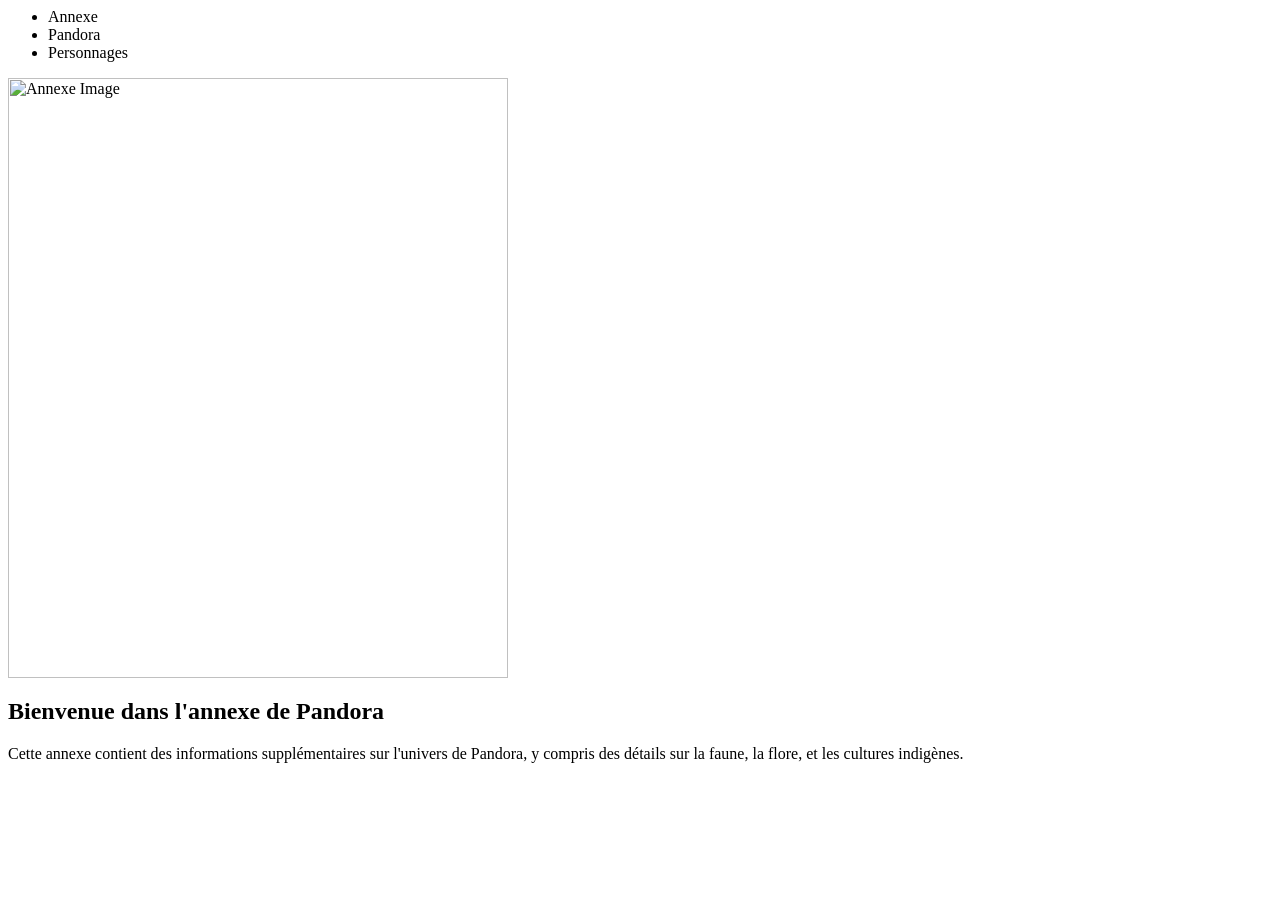
==== annexe.html @ 59275a1e "[feat/annexe.html]🚧​" ====
<html>
    <head>
        <ul>
            <li>Annexe</li>
            <li>Pandora</li>
            <li>Personnages</li>
        </ul>
        <title>Annexe</title>
        
    </head>

    <body>
        <section id = "annexe-section">
        <img src="https://i.pinimg.com/736x/cf/bc/7a/cfbc7a9435ddfc1c36f66901de4e824b.jpg" alt = "Annexe Image" width="500" height="600">
        <h1>Bienvenue dans l'annexe de Pandora</h1>
        <p>Cette annexe contient des informations supplémentaires sur l'univers de Pandora, y compris des détails sur la faune, la flore, et les cultures indigènes.</p>
        </section>
</html>
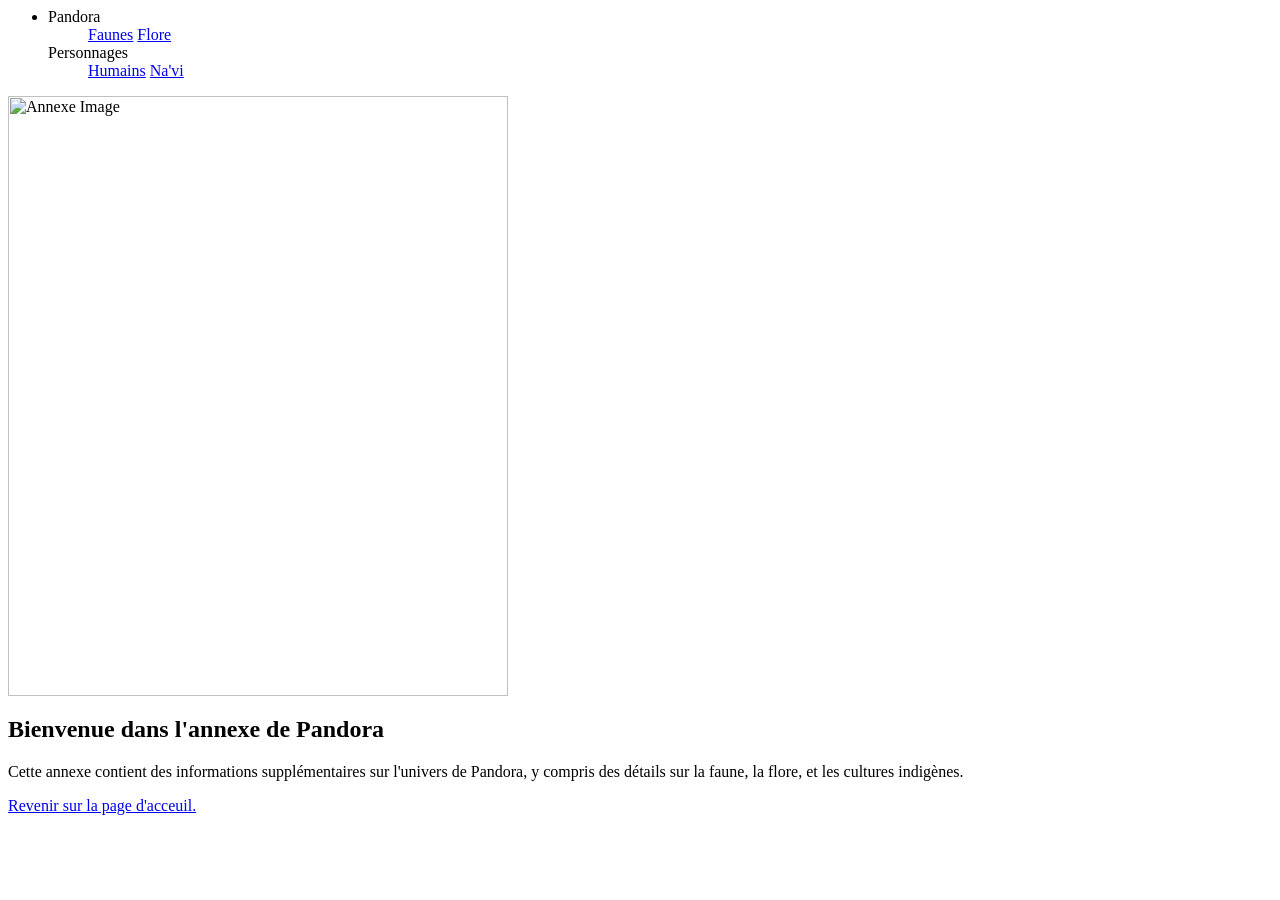
==== commit dab71cda: "feat/menu" ====
--- a/annexe.html
+++ b/annexe.html
@@ -1,9 +1,17 @@
 <html>
     <head>
-        <ul>
-            <li>Annexe</li>
-            <li>Pandora</li>
-            <li>Personnages</li>
+        <ul id="Menu">
+            <li>Pandora
+                <ul id="menu-pandora">
+                    <a href="faunes.html">Faunes</a>
+                    <a href="flore.html">Flore</a>
+                </ul>
+                Personnages
+                    <ul id="menu-personnages">
+                        <a href="humains.html">Humains</a>
+                        <a href="navi.html">Na'vi</a>
+                    </ul>
+            </li>
         </ul>
         <title>Annexe</title>
         
@@ -15,4 +23,6 @@
         <h1>Bienvenue dans l'annexe de Pandora</h1>
         <p>Cette annexe contient des informations supplémentaires sur l'univers de Pandora, y compris des détails sur la faune, la flore, et les cultures indigènes.</p>
         </section>
+
+        <footer><p><a href="home.html">Revenir sur la page d'acceuil.</a></p></footer>
 </html>
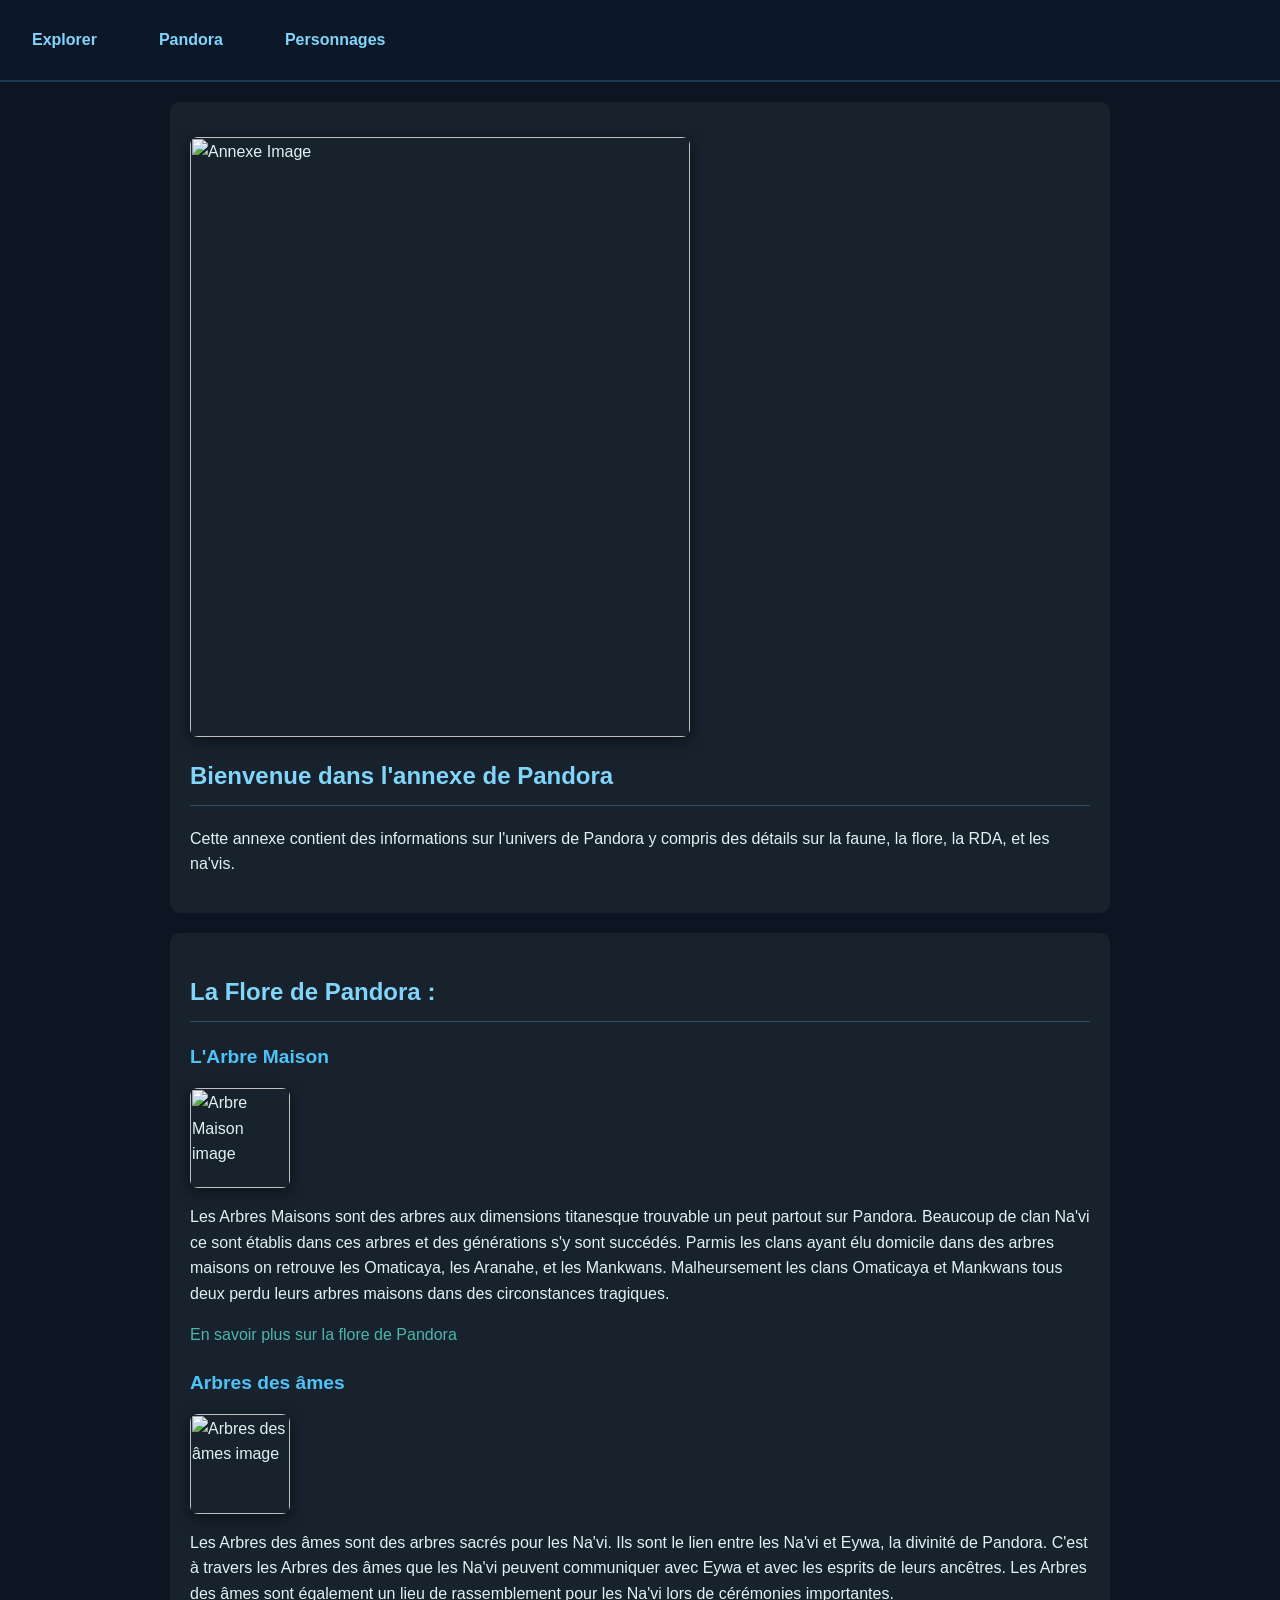
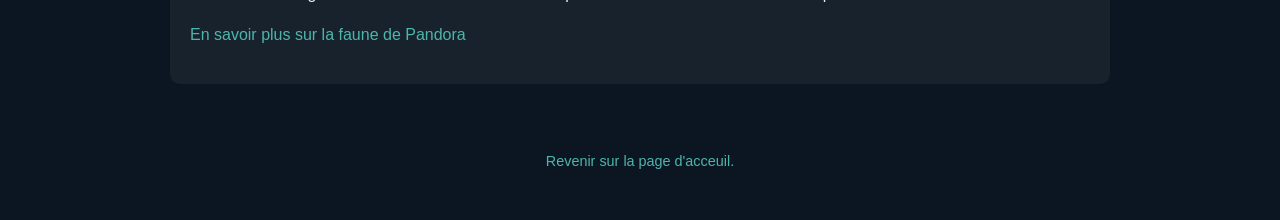
==== commit 838df70e: "ajout des pages et du css" ====
--- a/annexe.html
+++ b/annexe.html
@@ -1,27 +1,64 @@
-<html>
+<html lang="fr">
     <head>
-        <ul id="Menu">
-            <li>Pandora
-                <ul id="menu-pandora">
-                    <a href="faunes.html">Faunes</a>
-                    <a href="flore.html">Flore</a>
-                </ul>
-                Personnages
-                    <ul id="menu-personnages">
-                        <a href="humains.html">Humains</a>
-                        <a href="navi.html">Na'vi</a>
-                    </ul>
-            </li>
-        </ul>
         <title>Annexe</title>
-        
+        <link rel="stylesheet" href="style.css">
     </head>
 
+<header>        
+    <ul class="Menu">
+        <li>
+            Explorer
+            <ul id="menu-explorer">
+                <li><a href="home.html">Acceuil</a></li>
+                <li><a href="annexe.html">Annexe</a></li>
+            </ul>
+        </li>
+
+        <li>
+            Pandora
+            <ul id="menu-pandora">
+                <li><a href="faune.html">Faunes</a></li>
+                <li><a href="flore.html">Flore</a></li>
+            </ul>
+        </li>
+
+        <li>
+            Personnages
+            <ul id="menu-personnages">
+                <li><a href="humain.html">Humains</a></li>
+                <li><a href="navi.html">Na'vi</a></li>
+            </ul>
+        </li>
+    </ul>
+</header>
+
     <body>
-        <section id = "annexe-section">
+        <section id = "annexe-explication">
         <img src="https://i.pinimg.com/736x/cf/bc/7a/cfbc7a9435ddfc1c36f66901de4e824b.jpg" alt = "Annexe Image" width="500" height="600">
         <h1>Bienvenue dans l'annexe de Pandora</h1>
-        <p>Cette annexe contient des informations supplémentaires sur l'univers de Pandora, y compris des détails sur la faune, la flore, et les cultures indigènes.</p>
+        <p>Cette annexe contient des informations sur l'univers de Pandora y compris des détails sur la faune, la flore, la RDA, et les na'vis.</p>
+        </section>
+
+        <section id = "annexe-flore">
+            <h2><strong>La Flore de Pandora : </strong></h2>
+            <ul class="list">
+                <li>L'Arbre Maison</li>
+                <img src="https://i.pinimg.com/1200x/79/81/9e/79819e3a68aa5803974b58ee2795c4b8.jpg" alt="Arbre Maison image" aria-hidden="true" width="100" height="100">
+                <p>Les Arbres Maisons sont des arbres aux dimensions titanesque trouvable un peut partout sur Pandora. Beaucoup de clan Na'vi 
+                    ce sont établis dans ces arbres et des générations s'y sont succédés. Parmis les clans ayant élu domicile dans des arbres maisons
+                    on retrouve les Omaticaya, les Aranahe, et les Mankwans. Malheursement les clans Omaticaya et Mankwans tous deux perdu leurs arbres maisons
+                    dans des circonstances tragiques.
+                </p>
+                <a href="flore.html">En savoir plus sur la flore de Pandora</a>
+                <li>Arbres des âmes</li>
+                <img src="https://i.pinimg.com/736x/2e/ac/3f/2eac3fb9dbab89ba8190a41aa31adf51.jpg" alt="Arbres des âmes image" aria-hidden="true" width="100" height="100">
+                <p>Les Arbres des âmes sont des arbres sacrés pour les Na'vi. Ils sont le lien entre les Na'vi et Eywa, la divinité de Pandora. 
+                    C'est à travers les Arbres des âmes que les Na'vi peuvent communiquer avec Eywa et avec les esprits de leurs ancêtres. 
+                    Les Arbres des âmes sont également un lieu de rassemblement pour les Na'vi lors de cérémonies importantes.
+                </p>
+                <a href="faune.html">En savoir plus sur la faune de Pandora</a>
+            </ul>
+
         </section>
 
         <footer><p><a href="home.html">Revenir sur la page d'acceuil.</a></p></footer>
--- a/style.css
+++ b/style.css
@@ -0,0 +1,129 @@
+/* Configuration de base */
+body {
+    background-color: #0b1622; 
+    color: #e0f2f1;        
+    font-family: 'Segoe UI', Tahoma, Geneva, Verdana, sans-serif;
+    line-height: 1.6;
+    margin: 0;
+    padding: 0;
+}
+
+
+header {
+    background-color: rgba(13, 25, 41, 0.9);
+    padding: 1rem;
+    border-bottom: 2px solid #1a3a5a;
+}
+
+
+.Menu {
+    display: flex;          
+    list-style: none;
+    margin: 0;
+    padding: 0;
+    gap: 30px;             
+}
+
+
+.Menu > li {
+    position: relative;    
+    cursor: pointer;
+    font-weight: bold;
+    color: #81d4fa;
+    padding: 10px 15px;
+    border: 1px solid transparent;
+    transition: 0.3s;
+}
+
+/* Cache les sous-menus par défaut */
+.Menu ul {
+    display: none;          
+    position: absolute;     
+    top: 100%;              
+    left: 0;
+    background-color: #0d1929;
+    list-style: none;
+    padding: 10px;
+    min-width: 150px;
+    border: 1px solid #1a3a5a;
+    border-radius: 5px;
+    z-index: 1000;          
+}
+
+/* Affiche le sous-menu quand on survole le parent */
+.Menu > li:hover ul {
+    display: block;
+}
+
+/* Style des liens dans les sous-menus */
+.Menu ul li {
+    margin: 5px 0;
+}
+
+.Menu ul li a {
+    display: block;
+    padding: 5px;
+    font-size: 0.9rem;
+    color: #4db6ac;
+}
+
+.Menu ul li a:hover {
+    background-color: rgba(77, 182, 172, 0.1);
+    padding-left: 10px; /
+}
+
+/* Style des liens */
+a {
+    color: #4db6ac;
+    text-decoration: none;
+    transition: 0.3s;
+}
+
+a:hover {
+    color: #80cbc4;
+    text-shadow: 0 0 8px #4db6ac;
+}
+
+/* Sections de contenu */
+section {
+    max-width: 900px;
+    margin: 20px auto;
+    padding: 20px;
+    background-color: rgba(255, 255, 255, 0.05); 
+    border-radius: 10px;
+}
+
+h1, h2 {
+    color: #81d4fa; 
+    border-bottom: 1px solid #334e68;
+    padding-bottom: 10px;
+}
+
+/* Images */
+img {
+    border-radius: 8px;
+    box-shadow: 0 4px 15px rgba(0, 0, 0, 0.5);
+    display: block;
+    margin: 15px 0;
+}
+
+/* Pied de page */
+footer {
+    text-align: center;
+    padding: 2rem;
+    font-size: 0.9rem;
+    color: #607d8b;
+}
+
+/* Liste de l'annexe */
+.list {
+    list-style: none;
+    padding-left: 0;
+}
+
+.list li {
+    font-weight: bold;
+    font-size: 1.2rem;
+    margin-top: 20px;
+    color: #4fc3f7;
+}
